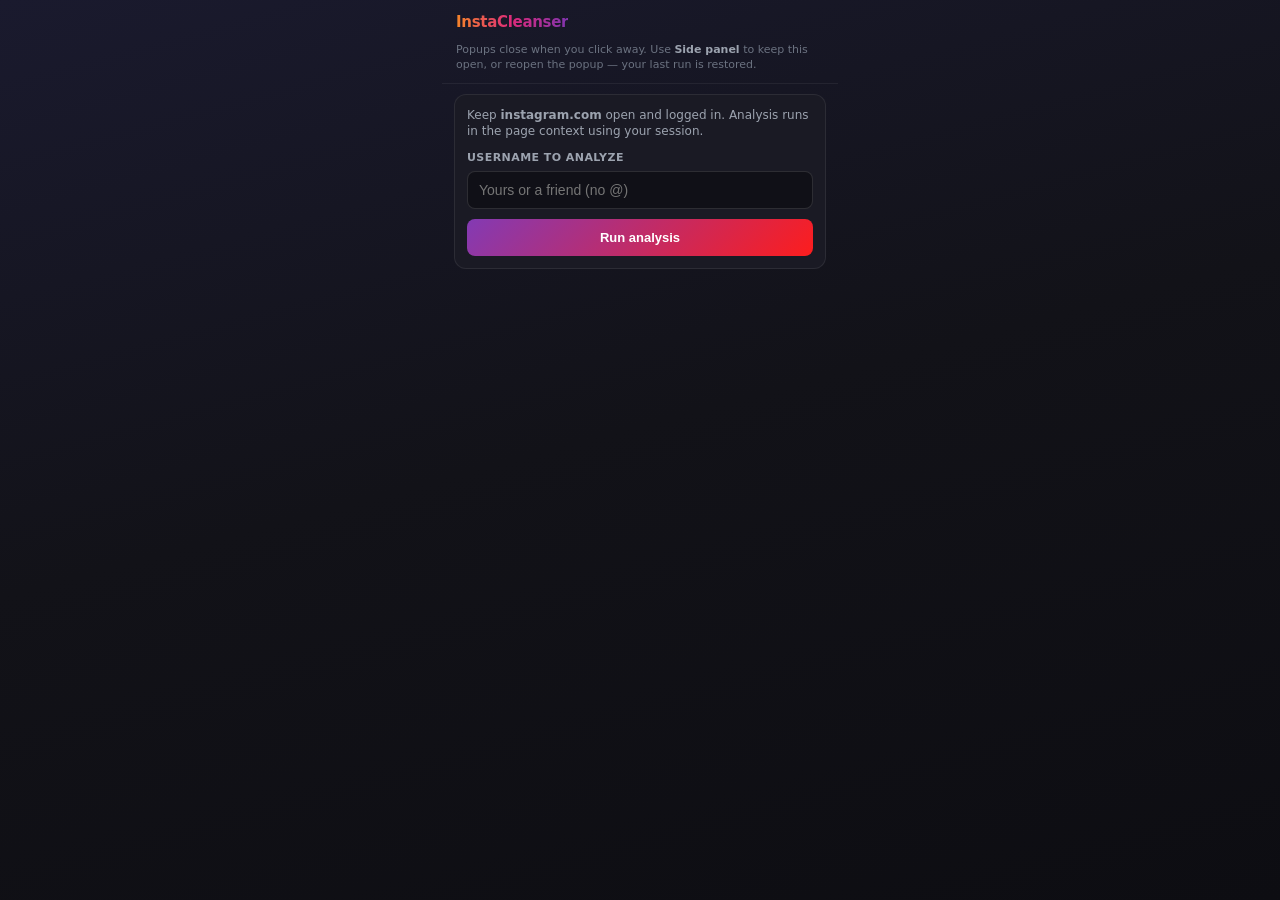
==== popup.html @ a026ee84 "Massive migration to web extension" ====
<!DOCTYPE html>
<html lang="en">
<head>
  <meta charset="UTF-8" />
  <title>InstaCleanser</title>
  <link rel="stylesheet" href="popup.css" />
</head>
<body>
  <header class="brand">
    <div class="brand-row">
      <span class="brand-mark">InstaCleanser</span>
      <button type="button" id="open-side-panel" class="btn-link" title="Stays open while you switch tabs">
        Side panel
      </button>
    </div>
    <p class="brand-hint">Popups close when you click away. Use <strong>Side panel</strong> to keep this open, or reopen the popup — your last run is restored.</p>
  </header>

  <section id="setup" class="card">
    <p class="hint">
      Keep <strong>instagram.com</strong> open and logged in. Analysis runs in the page context using your session.
    </p>
    <label for="user">Username to analyze</label>
    <input id="user" type="text" placeholder="Yours or a friend (no @)" autocomplete="username" spellcheck="false" />
    <button id="run" type="button" class="btn-primary">Run analysis</button>
    <p id="run-status" class="run-status" role="status" aria-live="polite" hidden></p>
  </section>

  <section id="error-panel" class="card card-error hidden" aria-live="polite">
    <h2 class="panel-title">Something went wrong</h2>
    <pre id="error-text" class="mono"></pre>
  </section>

  <section id="results" class="hidden" aria-live="polite">
    <div class="tabs" role="tablist" aria-label="Results">
      <button type="button" class="tab active" role="tab" aria-selected="true" data-tab="followers" id="tab-followers">
        Followers
        <span class="tab-count" id="count-tab-followers">0</span>
      </button>
      <button type="button" class="tab" role="tab" aria-selected="false" data-tab="following" id="tab-following">
        Following
        <span class="tab-count" id="count-tab-following">0</span>
      </button>
      <button type="button" class="tab" role="tab" aria-selected="false" data-tab="nonfb" id="tab-nonfb">
        No follow-back
        <span class="tab-count tab-count-warn" id="count-tab-nonfb">0</span>
      </button>
    </div>

    <div class="tab-panels card card-flush">
      <div class="tab-panel active" role="tabpanel" id="panel-followers" aria-labelledby="tab-followers">
        <div class="stat-block">
          <span class="stat-label">Followers</span>
          <span class="stat-value" id="stat-followers">0</span>
        </div>
        <details class="list-disclosure">
          <summary>View all accounts <span class="chevron" aria-hidden="true"></span></summary>
          <div class="list-scroll">
            <ul id="list-followers" class="account-list"></ul>
          </div>
        </details>
      </div>

      <div class="tab-panel" role="tabpanel" id="panel-following" aria-labelledby="tab-following" hidden>
        <div class="stat-block">
          <span class="stat-label">Following</span>
          <span class="stat-value" id="stat-following">0</span>
        </div>
        <details class="list-disclosure">
          <summary>View all accounts <span class="chevron" aria-hidden="true"></span></summary>
          <div class="list-scroll">
            <ul id="list-following" class="account-list"></ul>
          </div>
        </details>
      </div>

      <div class="tab-panel" role="tabpanel" id="panel-nonfb" aria-labelledby="tab-nonfb" hidden>
        <p id="foreign-profile-note" class="alert-banner hidden">
          Viewing someone else’s profile — lists are theirs. Unfollow is hidden so you don’t change <em>your</em> following by mistake.
        </p>
        <div class="stat-block">
          <span class="stat-label" id="nonfb-stat-label">Accounts they follow · don’t follow them back</span>
          <span class="stat-value stat-value-warn" id="stat-nonfb">0</span>
        </div>
        <p class="nonfb-actions" id="nonfb-actions-wrap">
          <button type="button" id="unfollow-all" class="btn-danger-outline">Unfollow all</button>
        </p>
        <details class="list-disclosure" open>
          <summary>All accounts <span class="chevron" aria-hidden="true"></span></summary>
          <div class="list-scroll list-scroll-tall">
            <ul id="list-nonfb" class="account-list account-list-actions"></ul>
          </div>
        </details>
      </div>
    </div>

    <p id="status" class="status-bar" role="status" aria-live="polite"></p>

    <footer class="meta-footer card card-meta">
      <h3 class="meta-title">Session / run details</h3>
      <dl class="meta-grid" id="meta-details"></dl>
    </footer>
  </section>

  <script src="popup.js"></script>
</body>
</html>
---- popup.css ----
* {
  box-sizing: border-box;
}

/* Toolbar popups size from a fixed body width; flex/100% width breaks that. */
html {
  min-height: 100%;
  background: linear-gradient(165deg, #1a1a2e 0%, #121218 48%, #0d0d12 100%);
}

body {
  width: 400px;
  max-width: 100%;
  margin: 0 auto;
  padding: 0 0 12px;
  box-sizing: border-box;
  overflow-x: hidden;
  overflow-y: auto;
  max-height: 640px;
  font: 13px/1.45 system-ui, -apple-system, "Segoe UI", sans-serif;
  color: #f5f5f5;
  background: transparent;
}

/* Side panel viewports are wide: center a column and use more vertical space */
@media (min-width: 500px) {
  body {
    width: 100%;
    max-width: 420px;
    max-height: none;
    min-height: 100vh;
    padding: 0 12px 20px;
  }

  .list-scroll {
    max-height: min(220px, 38vh);
  }

  .list-scroll-tall {
    max-height: min(360px, 52vh);
  }

  #open-side-panel {
    display: none;
  }
}

.brand {
  padding: 12px 14px 10px;
  border-bottom: 1px solid rgba(255, 255, 255, 0.06);
}

.brand-row {
  display: flex;
  align-items: center;
  justify-content: space-between;
  gap: 10px;
}

.brand-hint {
  margin: 8px 0 0;
  font-size: 11px;
  line-height: 1.4;
  color: #6b7280;
}

.brand-hint strong {
  color: #9ca3af;
  font-weight: 600;
}

.btn-link {
  flex-shrink: 0;
  padding: 5px 10px;
  border: 1px solid rgba(129, 52, 175, 0.45);
  border-radius: 8px;
  background: rgba(129, 52, 175, 0.15);
  color: #d8b4fe;
  font-size: 11px;
  font-weight: 600;
  cursor: pointer;
}

.btn-link:hover {
  background: rgba(129, 52, 175, 0.28);
}

.brand-mark {
  font-size: 15px;
  font-weight: 700;
  letter-spacing: -0.02em;
  background: linear-gradient(90deg, #f58529, #dd2a7b, #8134af);
  -webkit-background-clip: text;
  background-clip: text;
  color: transparent;
}

/* Opaque surfaces — transparent cards let the html gradient bleed through (looks like a purple band). */
.card {
  margin: 10px 12px 0;
  padding: 12px;
  background: #1a1a24;
  border: 1px solid rgba(255, 255, 255, 0.08);
  border-radius: 12px;
  position: relative;
  isolation: isolate;
}

.card-flush {
  margin-top: 0;
  border-top-left-radius: 0;
  border-top-right-radius: 0;
  border-top: none;
}

.card-meta {
  margin-top: 8px;
  padding: 10px 12px;
}

.card-error {
  border-color: rgba(239, 68, 68, 0.35);
  background: rgba(239, 68, 68, 0.08);
}

.hidden {
  display: none !important;
}

.hint {
  font-size: 12px;
  color: #9ca3af;
  margin: 0 0 10px;
  line-height: 1.4;
}

label {
  display: block;
  margin-bottom: 5px;
  font-size: 11px;
  font-weight: 600;
  text-transform: uppercase;
  letter-spacing: 0.04em;
  color: #9ca3af;
}

input[type="text"] {
  width: 100%;
  padding: 10px 11px;
  border: 1px solid rgba(255, 255, 255, 0.12);
  border-radius: 8px;
  background: rgba(0, 0, 0, 0.35);
  color: #fff;
  font-size: 14px;
  margin-bottom: 10px;
}

input[type="text"]:focus {
  outline: none;
  border-color: #8134af;
  box-shadow: 0 0 0 2px rgba(129, 52, 175, 0.25);
}

.btn-primary {
  width: 100%;
  padding: 11px;
  border: none;
  border-radius: 8px;
  background: linear-gradient(135deg, #833ab4, #fd1d1d, #fcb045);
  background-size: 200% 200%;
  color: #fff;
  font-weight: 700;
  font-size: 13px;
  cursor: pointer;
  transition: filter 0.15s ease, transform 0.1s ease;
}

.btn-primary:hover:not(:disabled) {
  filter: brightness(1.08);
}

.btn-primary:active:not(:disabled) {
  transform: scale(0.99);
}

.btn-primary:disabled {
  opacity: 0.45;
  cursor: not-allowed;
}

.btn-danger-outline {
  padding: 8px 14px;
  border-radius: 8px;
  border: 1px solid rgba(248, 113, 113, 0.5);
  background: rgba(248, 113, 113, 0.08);
  color: #fca5a5;
  font-weight: 600;
  font-size: 12px;
  cursor: pointer;
}

.btn-danger-outline:hover:not(:disabled) {
  background: rgba(248, 113, 113, 0.15);
}

.btn-danger-outline:disabled {
  opacity: 0.4;
  cursor: not-allowed;
}

.btn-unfollow {
  flex-shrink: 0;
  padding: 5px 10px;
  font-size: 11px;
  font-weight: 600;
  border-radius: 6px;
  border: 1px solid rgba(248, 113, 113, 0.45);
  background: transparent;
  color: #f87171;
  cursor: pointer;
}

.btn-unfollow:hover:not(:disabled) {
  background: rgba(248, 113, 113, 0.12);
}

.btn-unfollow:disabled {
  opacity: 0.4;
  cursor: default;
}

.btn-unfollow.done {
  border-color: rgba(74, 222, 128, 0.4);
  color: #86efac;
}

.tabs {
  display: flex;
  margin: 10px 12px 0;
  gap: 4px;
  padding: 4px;
  background: #14141c;
  border: 1px solid rgba(255, 255, 255, 0.08);
  border-radius: 12px 12px 0 0;
  border-bottom: none;
}

.tab {
  flex: 1;
  min-width: 0;
  display: flex;
  flex-direction: column;
  align-items: center;
  gap: 2px;
  padding: 8px 4px;
  border: none;
  border-radius: 8px;
  background: transparent;
  color: #9ca3af;
  font-size: 11px;
  font-weight: 600;
  cursor: pointer;
  line-height: 1.2;
  transition: background 0.15s, color 0.15s;
}

.tab:hover {
  color: #e5e7eb;
  background: rgba(255, 255, 255, 0.05);
}

.tab.active {
  color: #fff;
  background: #2d2640;
  box-shadow: 0 1px 0 rgba(255, 255, 255, 0.06) inset;
}

.tab-count {
  font-size: 13px;
  font-weight: 800;
  color: #e5e7eb;
}

.tab-count-warn {
  color: #fdba74;
}

.tab-panel {
  padding: 12px;
  min-height: 120px;
}

.stat-block {
  display: flex;
  flex-direction: column;
  gap: 2px;
  margin-bottom: 12px;
  padding-bottom: 12px;
  border-bottom: 1px solid rgba(255, 255, 255, 0.06);
}

.stat-label {
  font-size: 11px;
  font-weight: 600;
  text-transform: uppercase;
  letter-spacing: 0.05em;
  color: #9ca3af;
}

.stat-value {
  font-size: 28px;
  font-weight: 800;
  letter-spacing: -0.03em;
  color: #fff;
}

.stat-value-warn {
  color: #fdba74;
}

.nonfb-actions {
  margin: 0 0 10px;
}

.list-disclosure {
  margin: 0;
}

.list-disclosure summary {
  cursor: pointer;
  font-size: 12px;
  font-weight: 600;
  color: #c4b5fd;
  list-style: none;
  display: flex;
  align-items: center;
  justify-content: space-between;
  padding: 6px 0;
  user-select: none;
}

.list-disclosure summary::-webkit-details-marker {
  display: none;
}

.chevron::after {
  content: "▾";
  margin-left: 6px;
  opacity: 0.7;
}

.list-disclosure[open] .chevron::after {
  content: "▴";
}

.list-scroll {
  max-height: 160px;
  overflow-y: auto;
  margin-top: 6px;
  padding: 4px 2px 4px 0;
  border-radius: 8px;
  background: rgba(0, 0, 0, 0.2);
  scrollbar-width: thin;
  scrollbar-color: rgba(129, 52, 175, 0.5) transparent;
}

.account-list li.muted {
  opacity: 0.45;
}

.list-scroll-tall {
  max-height: 220px;
}

.account-list {
  list-style: none;
  margin: 0;
  padding: 0;
}

.account-list li {
  display: flex;
  align-items: center;
  justify-content: space-between;
  gap: 8px;
  padding: 6px 8px;
  border-radius: 6px;
  font-size: 12px;
}

.account-list li:nth-child(even) {
  background: rgba(255, 255, 255, 0.03);
}

.account-list .handle {
  color: #e5e7eb;
  overflow: hidden;
  text-overflow: ellipsis;
  white-space: nowrap;
}

.account-list .handle a {
  color: inherit;
  text-decoration: none;
}

.account-list .handle a:hover {
  text-decoration: underline;
  color: #c4b5fd;
}

.meta-footer {
  margin-bottom: 0;
}

.meta-title {
  margin: 0 0 8px;
  font-size: 11px;
  font-weight: 700;
  text-transform: uppercase;
  letter-spacing: 0.06em;
  color: #6b7280;
}

.meta-grid {
  display: grid;
  grid-template-columns: minmax(0, 38%) 1fr;
  gap: 6px 10px;
  margin: 0;
  font-size: 11px;
}

.meta-grid dt {
  margin: 0;
  color: #6b7280;
  font-weight: 500;
}

.meta-grid dd {
  margin: 0;
  color: #d1d5db;
  word-break: break-all;
}

.panel-title {
  margin: 0 0 8px;
  font-size: 14px;
}

.mono {
  margin: 0;
  font-size: 11px;
  white-space: pre-wrap;
  word-break: break-word;
  color: #fecaca;
}

.run-status {
  margin: 10px 0 0;
  padding: 8px 10px;
  font-size: 11px;
  line-height: 1.35;
  color: #9ca3af;
  background: rgba(0, 0, 0, 0.28);
  border: 1px solid rgba(255, 255, 255, 0.08);
  border-radius: 8px;
}

.run-status.error {
  color: #fecaca;
  border-color: rgba(248, 113, 113, 0.35);
  background: rgba(248, 113, 113, 0.08);
}

.status-bar {
  margin: 10px 12px 0;
  padding: 8px 10px;
  font-size: 11px;
  line-height: 1.35;
  color: #9ca3af;
  background: #16161f;
  border: 1px solid rgba(255, 255, 255, 0.1);
  border-radius: 8px;
  clear: both;
  position: relative;
  isolation: isolate;
}

.status-bar.error {
  color: #fecaca;
  border-color: rgba(248, 113, 113, 0.35);
}

.alert-banner {
  margin: 0 0 12px;
  padding: 10px 11px;
  font-size: 11px;
  line-height: 1.45;
  color: #fde68a;
  background: rgba(245, 158, 11, 0.12);
  border: 1px solid rgba(245, 158, 11, 0.28);
  border-radius: 8px;
}

.alert-banner em {
  font-style: normal;
  font-weight: 600;
  color: #fcd34d;
}
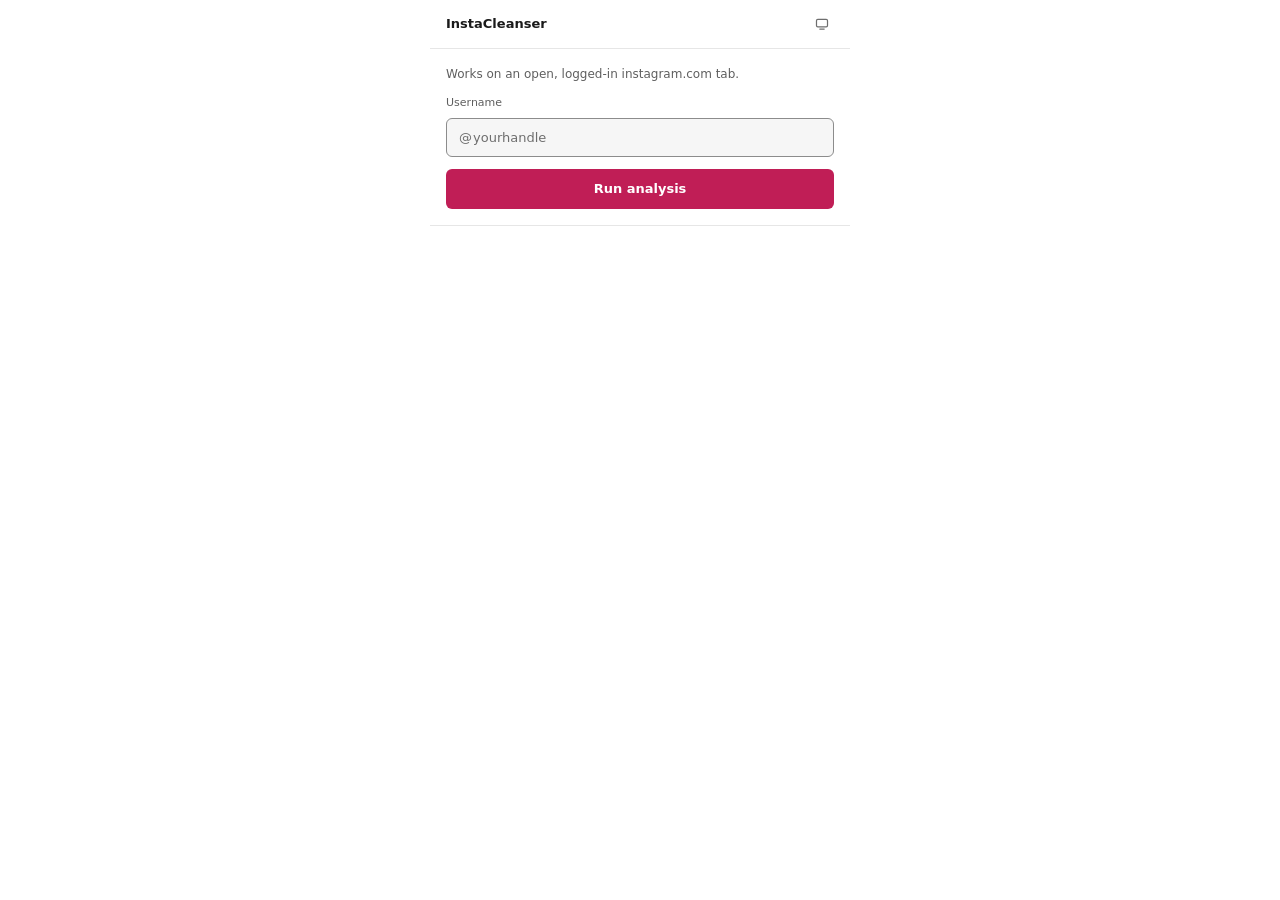
==== commit d8b3e59a: "design(popup): neutral light/dark tokens, restyle and restructure Replaces the purple-tinted gradien" ====
--- a/popup.html
+++ b/popup.html
@@ -3,30 +3,44 @@
 <head>
   <meta charset="UTF-8" />
   <title>InstaCleanser</title>
+  <script>
+    // Applied before first paint so the popup never opens in the wrong theme.
+    try {
+      var t = localStorage.getItem("instacleanser_theme");
+      if (t === "light" || t === "dark") document.documentElement.dataset.theme = t;
+    } catch (e) {}
+  </script>
   <link rel="stylesheet" href="popup.css" />
 </head>
 <body>
   <header class="brand">
-    <div class="brand-row">
-      <span class="brand-mark">InstaCleanser</span>
-      <button type="button" id="open-side-panel" class="btn-link" title="Stays open while you switch tabs">
+    <span class="brand-mark">InstaCleanser</span>
+    <div class="brand-actions">
+      <button type="button" id="theme-toggle" class="btn-icon" data-choice="system" title="Theme: system" aria-label="Theme: system">
+        <svg class="i-system" viewBox="0 0 16 16" fill="none" stroke="currentColor" stroke-width="1.4" stroke-linecap="round" aria-hidden="true"><rect x="1.7" y="2.7" width="12.6" height="8.6" rx="1.5"/><path d="M5.5 13.8h5"/></svg>
+        <svg class="i-light" viewBox="0 0 16 16" fill="none" stroke="currentColor" stroke-width="1.4" stroke-linecap="round" aria-hidden="true"><circle cx="8" cy="8" r="3.1"/><path d="M8 1.2v1.5M8 13.3v1.5M14.8 8h-1.5M2.7 8H1.2M12.8 3.2l-1.1 1.1M4.3 11.7l-1.1 1.1M12.8 12.8l-1.1-1.1M4.3 4.3L3.2 3.2"/></svg>
+        <svg class="i-dark" viewBox="0 0 16 16" fill="none" stroke="currentColor" stroke-width="1.4" stroke-linejoin="round" aria-hidden="true"><path d="M13.2 9.6A5.7 5.7 0 0 1 6.4 2.8a5.7 5.7 0 1 0 6.8 6.8z"/></svg>
+      </button>
+      <button type="button" id="open-side-panel" class="btn-ghost" title="Keeps this open while you switch tabs">
         Side panel
       </button>
     </div>
-    <p class="brand-hint">Popups close when you click away. Use <strong>Side panel</strong> to keep this open, or reopen the popup — your last run is restored.</p>
   </header>
 
-  <section id="setup" class="card">
-    <p class="hint">
-      Keep <strong>instagram.com</strong> open and logged in. Analysis runs in the page context using your session.
-    </p>
-    <label for="user">Username to analyze</label>
-    <input id="user" type="text" placeholder="Yours or a friend (no @)" autocomplete="username" spellcheck="false" />
+  <section id="setup" class="setup">
+    <p class="note">Works on an open, logged-in instagram.com tab.</p>
+    <div class="field-group">
+      <label for="user">Username</label>
+      <div class="field">
+        <span class="at" aria-hidden="true">@</span>
+        <input id="user" type="text" placeholder="yourhandle" autocomplete="username" spellcheck="false" />
+      </div>
+    </div>
     <button id="run" type="button" class="btn-primary">Run analysis</button>
-    <p id="run-status" class="run-status" role="status" aria-live="polite" hidden></p>
+    <p id="run-status" class="status-bar status-inline" role="status" aria-live="polite" hidden></p>
   </section>
 
-  <section id="error-panel" class="card card-error hidden" aria-live="polite">
+  <section id="error-panel" class="error-panel hidden" aria-live="polite">
     <h2 class="panel-title">Something went wrong</h2>
     <pre id="error-text" class="mono"></pre>
   </section>
@@ -34,72 +48,49 @@
   <section id="results" class="hidden" aria-live="polite">
     <div class="tabs" role="tablist" aria-label="Results">
       <button type="button" class="tab active" role="tab" aria-selected="true" data-tab="followers" id="tab-followers">
-        Followers
+        <span class="tab-label">Followers</span>
         <span class="tab-count" id="count-tab-followers">0</span>
       </button>
       <button type="button" class="tab" role="tab" aria-selected="false" data-tab="following" id="tab-following">
-        Following
+        <span class="tab-label">Following</span>
         <span class="tab-count" id="count-tab-following">0</span>
       </button>
       <button type="button" class="tab" role="tab" aria-selected="false" data-tab="nonfb" id="tab-nonfb">
-        No follow-back
-        <span class="tab-count tab-count-warn" id="count-tab-nonfb">0</span>
+        <span class="tab-label">No follow-back</span>
+        <span class="tab-count" id="count-tab-nonfb">0</span>
       </button>
     </div>
 
-    <div class="tab-panels card card-flush">
+    <div class="tab-panels">
       <div class="tab-panel active" role="tabpanel" id="panel-followers" aria-labelledby="tab-followers">
-        <div class="stat-block">
-          <span class="stat-label">Followers</span>
-          <span class="stat-value" id="stat-followers">0</span>
+        <div class="list-scroll">
+          <ul id="list-followers" class="account-list"></ul>
         </div>
-        <details class="list-disclosure">
-          <summary>View all accounts <span class="chevron" aria-hidden="true"></span></summary>
-          <div class="list-scroll">
-            <ul id="list-followers" class="account-list"></ul>
-          </div>
-        </details>
       </div>
 
       <div class="tab-panel" role="tabpanel" id="panel-following" aria-labelledby="tab-following" hidden>
-        <div class="stat-block">
-          <span class="stat-label">Following</span>
-          <span class="stat-value" id="stat-following">0</span>
+        <div class="list-scroll">
+          <ul id="list-following" class="account-list"></ul>
         </div>
-        <details class="list-disclosure">
-          <summary>View all accounts <span class="chevron" aria-hidden="true"></span></summary>
-          <div class="list-scroll">
-            <ul id="list-following" class="account-list"></ul>
-          </div>
-        </details>
       </div>
 
       <div class="tab-panel" role="tabpanel" id="panel-nonfb" aria-labelledby="tab-nonfb" hidden>
-        <p id="foreign-profile-note" class="alert-banner hidden">
-          Viewing someone else’s profile — lists are theirs. Unfollow is hidden so you don’t change <em>your</em> following by mistake.
+        <p id="foreign-profile-note" class="readonly-note hidden">
+          This is someone else's profile, so the lists are theirs and unfollow is off.
         </p>
-        <div class="stat-block">
-          <span class="stat-label" id="nonfb-stat-label">Accounts they follow · don’t follow them back</span>
-          <span class="stat-value stat-value-warn" id="stat-nonfb">0</span>
+        <div class="panel-head">
+          <p class="panel-caption" id="nonfb-stat-label">You follow them, they don't follow you back</p>
+          <p class="nonfb-actions" id="nonfb-actions-wrap">
+            <button type="button" id="unfollow-all" class="btn-danger">Unfollow all</button>
+          </p>
         </div>
-        <p class="nonfb-actions" id="nonfb-actions-wrap">
-          <button type="button" id="unfollow-all" class="btn-danger-outline">Unfollow all</button>
-        </p>
-        <details class="list-disclosure" open>
-          <summary>All accounts <span class="chevron" aria-hidden="true"></span></summary>
-          <div class="list-scroll list-scroll-tall">
-            <ul id="list-nonfb" class="account-list account-list-actions"></ul>
-          </div>
-        </details>
+        <div class="list-scroll list-scroll-tall">
+          <ul id="list-nonfb" class="account-list account-list-actions"></ul>
+        </div>
       </div>
     </div>
 
     <p id="status" class="status-bar" role="status" aria-live="polite"></p>
-
-    <footer class="meta-footer card card-meta">
-      <h3 class="meta-title">Session / run details</h3>
-      <dl class="meta-grid" id="meta-details"></dl>
-    </footer>
   </section>
 
   <script src="popup.js"></script>
--- a/popup.css
+++ b/popup.css
@@ -1,3 +1,94 @@
+/* InstaCleanser popup.
+   Token names here are mirrored in site/styles.css — keep the two in sync.
+   Themes are defined at token level only: no component rule belongs inside a
+   media query or a [data-theme] block. */
+
+/* 1. Bare :root is the complete LIGHT palette. */
+:root {
+  color-scheme: light;
+
+  --bg: #ffffff;
+  --bg-sunken: #f6f6f6;
+  --surface: #fafafa;
+  --surface-2: #f2f2f2;
+
+  --line: #e6e6e6;
+  --line-strong: #d6d6d6;
+  --line-control: #8c8c8c;
+
+  --text: #1a1a1a;
+  --text-muted: #5f5f5f;
+  --text-faint: #6e6e6e;
+
+  --accent: #c01e56;
+  --accent-hover: #a91a4c;
+  --accent-text: #b81f56;
+
+  --danger: #b3403a;
+  --danger-weak: rgba(179, 64, 58, 0.08);
+
+  /* Theme-independent */
+  --r-control: 6px;
+  --r-surface: 10px;
+  --s-1: 4px;
+  --s-2: 8px;
+  --s-3: 12px;
+  --s-4: 16px;
+  --s-5: 24px;
+}
+
+/* 2. System dark, unless the user explicitly chose light. */
+@media (prefers-color-scheme: dark) {
+  :root:not([data-theme="light"]) {
+    color-scheme: dark;
+
+    --bg: #0e0e0e;
+    --bg-sunken: #090909;
+    --surface: #161616;
+    --surface-2: #1e1e1e;
+
+    --line: #262626;
+    --line-strong: #333333;
+    --line-control: #626262;
+
+    --text: #ededed;
+    --text-muted: #a0a0a0;
+    --text-faint: #8a8a8a;
+
+    --accent: #d81b60;
+    --accent-hover: #e83a76;
+    --accent-text: #ff5c8d;
+
+    --danger: #d4574e;
+    --danger-weak: rgba(212, 87, 78, 0.12);
+  }
+}
+
+/* 3. An explicit dark choice beats a light OS. */
+:root[data-theme="dark"] {
+  color-scheme: dark;
+
+  --bg: #0e0e0e;
+  --bg-sunken: #090909;
+  --surface: #161616;
+  --surface-2: #1e1e1e;
+
+  --line: #262626;
+  --line-strong: #333333;
+  --line-control: #626262;
+
+  --text: #ededed;
+  --text-muted: #a0a0a0;
+  --text-faint: #8a8a8a;
+
+  --accent: #d81b60;
+  --accent-hover: #e83a76;
+  --accent-text: #ff5c8d;
+
+  --danger: #d4574e;
+  --danger-weak: rgba(212, 87, 78, 0.12);
+}
+
 * {
   box-sizing: border-box;
 }
@@ -5,21 +96,20 @@
 /* Toolbar popups size from a fixed body width; flex/100% width breaks that. */
 html {
   min-height: 100%;
-  background: linear-gradient(165deg, #1a1a2e 0%, #121218 48%, #0d0d12 100%);
+  background: var(--bg);
 }
 
 body {
   width: 400px;
   max-width: 100%;
   margin: 0 auto;
-  padding: 0 0 12px;
-  box-sizing: border-box;
+  padding: 0;
   overflow-x: hidden;
   overflow-y: auto;
   max-height: 640px;
-  font: 13px/1.45 system-ui, -apple-system, "Segoe UI", sans-serif;
-  color: #f5f5f5;
-  background: transparent;
+  font: 13px/1.5 system-ui, -apple-system, "Segoe UI", sans-serif;
+  color: var(--text);
+  background: var(--bg);
 }
 
 /* Side panel viewports are wide: center a column and use more vertical space */
@@ -29,15 +119,14 @@
     max-width: 420px;
     max-height: none;
     min-height: 100vh;
-    padding: 0 12px 20px;
   }
 
   .list-scroll {
-    max-height: min(220px, 38vh);
+    max-height: min(340px, 46vh);
   }
 
   .list-scroll-tall {
-    max-height: min(360px, 52vh);
+    max-height: min(440px, 58vh);
   }
 
   #open-side-panel {
@@ -45,331 +134,321 @@
   }
 }
 
+.hidden {
+  display: none !important;
+}
+
+:focus-visible {
+  outline: 2px solid var(--accent-text);
+  outline-offset: 2px;
+}
+
+/* ---------- header ---------- */
+
 .brand {
-  padding: 12px 14px 10px;
-  border-bottom: 1px solid rgba(255, 255, 255, 0.06);
-}
-
-.brand-row {
   display: flex;
   align-items: center;
   justify-content: space-between;
-  gap: 10px;
-}
-
-.brand-hint {
-  margin: 8px 0 0;
-  font-size: 11px;
-  line-height: 1.4;
-  color: #6b7280;
-}
-
-.brand-hint strong {
-  color: #9ca3af;
+  gap: var(--s-2);
+  padding: var(--s-3) var(--s-4);
+  border-bottom: 1px solid var(--line);
+}
+
+.brand-mark {
+  font-size: 13px;
   font-weight: 600;
-}
-
-.btn-link {
+  color: var(--text);
+}
+
+.brand-actions {
+  display: flex;
+  align-items: center;
+  gap: var(--s-2);
+}
+
+.btn-icon {
+  display: flex;
+  align-items: center;
+  justify-content: center;
+  width: 24px;
+  height: 24px;
+  padding: 0;
+  border: 1px solid transparent;
+  border-radius: var(--r-control);
+  background: transparent;
+  color: var(--text-faint);
+  cursor: pointer;
+}
+
+.btn-icon:hover {
+  color: var(--text-muted);
+  border-color: var(--line-control);
+}
+
+.btn-icon svg {
+  display: none;
+  width: 14px;
+  height: 14px;
+}
+
+.btn-icon[data-choice="system"] .i-system,
+.btn-icon[data-choice="light"] .i-light,
+.btn-icon[data-choice="dark"] .i-dark {
+  display: block;
+}
+
+.btn-ghost {
   flex-shrink: 0;
-  padding: 5px 10px;
-  border: 1px solid rgba(129, 52, 175, 0.45);
-  border-radius: 8px;
-  background: rgba(129, 52, 175, 0.15);
-  color: #d8b4fe;
-  font-size: 11px;
+  padding: var(--s-1) 10px;
+  border: 1px solid var(--line-control);
+  border-radius: var(--r-control);
+  background: transparent;
+  color: var(--text-muted);
+  font: inherit;
+  font-size: 11px;
+  font-weight: 500;
+  cursor: pointer;
+}
+
+.btn-ghost:hover {
+  color: var(--text);
+  background: var(--surface-2);
+}
+
+/* ---------- setup ---------- */
+
+.setup {
+  display: flex;
+  flex-direction: column;
+  gap: var(--s-3);
+  padding: var(--s-4);
+  border-bottom: 1px solid var(--line);
+}
+
+.note {
+  margin: 0;
+  font-size: 12px;
+  color: var(--text-muted);
+}
+
+.field-group {
+  display: flex;
+  flex-direction: column;
+  gap: 6px;
+}
+
+label {
+  font-size: 11px;
+  font-weight: 500;
+  color: var(--text-muted);
+}
+
+.field {
+  display: flex;
+  align-items: center;
+  padding: 0 var(--s-3);
+  border: 1px solid var(--line-control);
+  border-radius: var(--r-control);
+  background: var(--bg-sunken);
+}
+
+.field:focus-within {
+  border-color: var(--accent-text);
+  box-shadow: 0 0 0 2px var(--danger-weak);
+}
+
+.field .at {
+  color: var(--text-faint);
+  font-size: 13px;
+}
+
+.field input {
+  flex: 1;
+  min-width: 0;
+  padding: 9px 0 9px 1px;
+  border: none;
+  background: transparent;
+  color: var(--text);
+  font: inherit;
+}
+
+.field input:focus {
+  outline: none;
+}
+
+.field input::placeholder {
+  color: var(--text-faint);
+}
+
+.btn-primary {
+  padding: 10px;
+  border: none;
+  border-radius: var(--r-control);
+  background: var(--accent);
+  color: #fff;
+  font: inherit;
   font-weight: 600;
   cursor: pointer;
 }
 
-.btn-link:hover {
-  background: rgba(129, 52, 175, 0.28);
-}
-
-.brand-mark {
+.btn-primary:hover:not(:disabled) {
+  background: var(--accent-hover);
+}
+
+.btn-primary:disabled {
+  opacity: 0.5;
+  cursor: not-allowed;
+}
+
+/* ---------- error ---------- */
+
+.error-panel {
+  margin: var(--s-3) var(--s-4);
+  padding: var(--s-3);
+  border: 1px solid var(--danger);
+  border-radius: var(--r-surface);
+  background: var(--danger-weak);
+}
+
+.panel-title {
+  margin: 0 0 6px;
+  font-size: 13px;
+  font-weight: 600;
+  color: var(--text);
+}
+
+.mono {
+  margin: 0;
+  font-family: ui-monospace, "Cascadia Mono", Consolas, monospace;
+  font-size: 11px;
+  line-height: 1.5;
+  white-space: pre-wrap;
+  word-break: break-word;
+  color: var(--danger);
+}
+
+/* ---------- tabs ---------- */
+
+.tabs {
+  display: flex;
+  gap: var(--s-5);
+  padding: 0 var(--s-4);
+  border-bottom: 1px solid var(--line);
+}
+
+.tab {
+  display: flex;
+  flex-direction: column;
+  gap: 3px;
+  padding: 10px 0 9px;
+  margin-bottom: -1px;
+  border: none;
+  border-bottom: 2px solid transparent;
+  background: transparent;
+  color: inherit;
+  font: inherit;
+  text-align: left;
+  cursor: pointer;
+}
+
+.tab-label {
+  font-size: 11px;
+  font-weight: 500;
+  color: var(--text-faint);
+}
+
+.tab-count {
   font-size: 15px;
-  font-weight: 700;
-  letter-spacing: -0.02em;
-  background: linear-gradient(90deg, #f58529, #dd2a7b, #8134af);
-  -webkit-background-clip: text;
-  background-clip: text;
-  color: transparent;
-}
-
-/* Opaque surfaces — transparent cards let the html gradient bleed through (looks like a purple band). */
-.card {
-  margin: 10px 12px 0;
-  padding: 12px;
-  background: #1a1a24;
-  border: 1px solid rgba(255, 255, 255, 0.08);
-  border-radius: 12px;
-  position: relative;
-  isolation: isolate;
-}
-
-.card-flush {
-  margin-top: 0;
-  border-top-left-radius: 0;
-  border-top-right-radius: 0;
-  border-top: none;
-}
-
-.card-meta {
-  margin-top: 8px;
-  padding: 10px 12px;
-}
-
-.card-error {
-  border-color: rgba(239, 68, 68, 0.35);
-  background: rgba(239, 68, 68, 0.08);
-}
-
-.hidden {
-  display: none !important;
-}
-
-.hint {
+  font-weight: 600;
+  color: var(--text-muted);
+  font-variant-numeric: tabular-nums;
+  letter-spacing: -0.01em;
+}
+
+.tab:hover .tab-label,
+.tab:hover .tab-count {
+  color: var(--text);
+}
+
+.tab.active {
+  border-bottom-color: var(--accent-text);
+}
+
+.tab.active .tab-label {
+  color: var(--text-muted);
+}
+
+.tab.active .tab-count {
+  color: var(--text);
+}
+
+/* ---------- panels ---------- */
+
+.panel-caption {
+  margin: 0;
+  padding: var(--s-3) var(--s-4) var(--s-2);
+  font-size: 11px;
+  color: var(--text-faint);
+}
+
+.readonly-note {
+  margin: var(--s-3) var(--s-4) var(--s-1);
+  padding: 2px 0 2px var(--s-3);
+  border-left: 2px solid var(--line-strong);
+  font-size: 11px;
+  line-height: 1.5;
+  color: var(--text-muted);
+}
+
+.panel-head {
+  display: flex;
+  align-items: center;
+  justify-content: space-between;
+  gap: var(--s-3);
+  padding: var(--s-3) var(--s-4);
+}
+
+.panel-head .panel-caption {
+  padding: 0;
+}
+
+.nonfb-actions {
+  margin: 0;
+}
+
+.btn-danger {
+  padding: 6px var(--s-3);
+  border: 1px solid var(--danger);
+  border-radius: var(--r-control);
+  background: transparent;
+  color: var(--danger);
+  font: inherit;
   font-size: 12px;
-  color: #9ca3af;
-  margin: 0 0 10px;
-  line-height: 1.4;
-}
-
-label {
-  display: block;
-  margin-bottom: 5px;
-  font-size: 11px;
-  font-weight: 600;
-  text-transform: uppercase;
-  letter-spacing: 0.04em;
-  color: #9ca3af;
-}
-
-input[type="text"] {
-  width: 100%;
-  padding: 10px 11px;
-  border: 1px solid rgba(255, 255, 255, 0.12);
-  border-radius: 8px;
-  background: rgba(0, 0, 0, 0.35);
-  color: #fff;
-  font-size: 14px;
-  margin-bottom: 10px;
-}
-
-input[type="text"]:focus {
-  outline: none;
-  border-color: #8134af;
-  box-shadow: 0 0 0 2px rgba(129, 52, 175, 0.25);
-}
-
-.btn-primary {
-  width: 100%;
-  padding: 11px;
-  border: none;
-  border-radius: 8px;
-  background: linear-gradient(135deg, #833ab4, #fd1d1d, #fcb045);
-  background-size: 200% 200%;
-  color: #fff;
-  font-weight: 700;
-  font-size: 13px;
+  font-weight: 500;
   cursor: pointer;
-  transition: filter 0.15s ease, transform 0.1s ease;
-}
-
-.btn-primary:hover:not(:disabled) {
-  filter: brightness(1.08);
-}
-
-.btn-primary:active:not(:disabled) {
-  transform: scale(0.99);
-}
-
-.btn-primary:disabled {
-  opacity: 0.45;
-  cursor: not-allowed;
-}
-
-.btn-danger-outline {
-  padding: 8px 14px;
-  border-radius: 8px;
-  border: 1px solid rgba(248, 113, 113, 0.5);
-  background: rgba(248, 113, 113, 0.08);
-  color: #fca5a5;
-  font-weight: 600;
-  font-size: 12px;
-  cursor: pointer;
-}
-
-.btn-danger-outline:hover:not(:disabled) {
-  background: rgba(248, 113, 113, 0.15);
-}
-
-.btn-danger-outline:disabled {
+}
+
+.btn-danger:hover:not(:disabled) {
+  background: var(--danger-weak);
+}
+
+.btn-danger:disabled {
   opacity: 0.4;
   cursor: not-allowed;
 }
 
-.btn-unfollow {
-  flex-shrink: 0;
-  padding: 5px 10px;
-  font-size: 11px;
-  font-weight: 600;
-  border-radius: 6px;
-  border: 1px solid rgba(248, 113, 113, 0.45);
-  background: transparent;
-  color: #f87171;
-  cursor: pointer;
-}
-
-.btn-unfollow:hover:not(:disabled) {
-  background: rgba(248, 113, 113, 0.12);
-}
-
-.btn-unfollow:disabled {
-  opacity: 0.4;
-  cursor: default;
-}
-
-.btn-unfollow.done {
-  border-color: rgba(74, 222, 128, 0.4);
-  color: #86efac;
-}
-
-.tabs {
-  display: flex;
-  margin: 10px 12px 0;
-  gap: 4px;
-  padding: 4px;
-  background: #14141c;
-  border: 1px solid rgba(255, 255, 255, 0.08);
-  border-radius: 12px 12px 0 0;
-  border-bottom: none;
-}
-
-.tab {
-  flex: 1;
-  min-width: 0;
-  display: flex;
-  flex-direction: column;
-  align-items: center;
-  gap: 2px;
-  padding: 8px 4px;
-  border: none;
-  border-radius: 8px;
-  background: transparent;
-  color: #9ca3af;
-  font-size: 11px;
-  font-weight: 600;
-  cursor: pointer;
-  line-height: 1.2;
-  transition: background 0.15s, color 0.15s;
-}
-
-.tab:hover {
-  color: #e5e7eb;
-  background: rgba(255, 255, 255, 0.05);
-}
-
-.tab.active {
-  color: #fff;
-  background: #2d2640;
-  box-shadow: 0 1px 0 rgba(255, 255, 255, 0.06) inset;
-}
-
-.tab-count {
-  font-size: 13px;
-  font-weight: 800;
-  color: #e5e7eb;
-}
-
-.tab-count-warn {
-  color: #fdba74;
-}
-
-.tab-panel {
-  padding: 12px;
-  min-height: 120px;
-}
-
-.stat-block {
-  display: flex;
-  flex-direction: column;
-  gap: 2px;
-  margin-bottom: 12px;
-  padding-bottom: 12px;
-  border-bottom: 1px solid rgba(255, 255, 255, 0.06);
-}
-
-.stat-label {
-  font-size: 11px;
-  font-weight: 600;
-  text-transform: uppercase;
-  letter-spacing: 0.05em;
-  color: #9ca3af;
-}
-
-.stat-value {
-  font-size: 28px;
-  font-weight: 800;
-  letter-spacing: -0.03em;
-  color: #fff;
-}
-
-.stat-value-warn {
-  color: #fdba74;
-}
-
-.nonfb-actions {
-  margin: 0 0 10px;
-}
-
-.list-disclosure {
-  margin: 0;
-}
-
-.list-disclosure summary {
-  cursor: pointer;
-  font-size: 12px;
-  font-weight: 600;
-  color: #c4b5fd;
-  list-style: none;
-  display: flex;
-  align-items: center;
-  justify-content: space-between;
-  padding: 6px 0;
-  user-select: none;
-}
-
-.list-disclosure summary::-webkit-details-marker {
-  display: none;
-}
-
-.chevron::after {
-  content: "▾";
-  margin-left: 6px;
-  opacity: 0.7;
-}
-
-.list-disclosure[open] .chevron::after {
-  content: "▴";
-}
+/* ---------- lists ---------- */
 
 .list-scroll {
-  max-height: 160px;
+  max-height: 240px;
   overflow-y: auto;
-  margin-top: 6px;
-  padding: 4px 2px 4px 0;
-  border-radius: 8px;
-  background: rgba(0, 0, 0, 0.2);
+  border-top: 1px solid var(--line);
   scrollbar-width: thin;
-  scrollbar-color: rgba(129, 52, 175, 0.5) transparent;
-}
-
-.account-list li.muted {
-  opacity: 0.45;
+  scrollbar-color: var(--line-strong) transparent;
 }
 
 .list-scroll-tall {
-  max-height: 220px;
+  max-height: 260px;
 }
 
 .account-list {
@@ -382,18 +461,20 @@
   display: flex;
   align-items: center;
   justify-content: space-between;
-  gap: 8px;
-  padding: 6px 8px;
-  border-radius: 6px;
-  font-size: 12px;
-}
-
-.account-list li:nth-child(even) {
-  background: rgba(255, 255, 255, 0.03);
+  gap: 10px;
+  padding: 9px var(--s-4);
+  border-bottom: 1px solid var(--line);
+}
+
+.account-list li:hover {
+  background: var(--surface-2);
+}
+
+.account-list li.muted {
+  color: var(--text-faint);
 }
 
 .account-list .handle {
-  color: #e5e7eb;
   overflow: hidden;
   text-overflow: ellipsis;
   white-space: nowrap;
@@ -405,105 +486,61 @@
 }
 
 .account-list .handle a:hover {
+  color: var(--accent-text);
   text-decoration: underline;
-  color: #c4b5fd;
-}
-
-.meta-footer {
-  margin-bottom: 0;
-}
-
-.meta-title {
-  margin: 0 0 8px;
-  font-size: 11px;
-  font-weight: 700;
-  text-transform: uppercase;
-  letter-spacing: 0.06em;
-  color: #6b7280;
-}
-
-.meta-grid {
-  display: grid;
-  grid-template-columns: minmax(0, 38%) 1fr;
-  gap: 6px 10px;
+}
+
+.btn-unfollow {
+  flex-shrink: 0;
+  padding: var(--s-1) 9px;
+  border: 1px solid var(--line-control);
+  border-radius: var(--r-control);
+  background: transparent;
+  color: var(--text-muted);
+  font: inherit;
+  font-size: 11px;
+  font-weight: 500;
+  cursor: pointer;
+}
+
+.account-list li:hover .btn-unfollow:not(:disabled) {
+  border-color: var(--danger);
+  color: var(--danger);
+}
+
+.btn-unfollow:disabled {
+  opacity: 0.5;
+  cursor: default;
+}
+
+.btn-unfollow.done {
+  border-color: transparent;
+  color: var(--text-faint);
+}
+
+/* ---------- status ---------- */
+
+.status-bar {
   margin: 0;
-  font-size: 11px;
-}
-
-.meta-grid dt {
-  margin: 0;
-  color: #6b7280;
-  font-weight: 500;
-}
-
-.meta-grid dd {
-  margin: 0;
-  color: #d1d5db;
-  word-break: break-all;
-}
-
-.panel-title {
-  margin: 0 0 8px;
-  font-size: 14px;
-}
-
-.mono {
-  margin: 0;
-  font-size: 11px;
-  white-space: pre-wrap;
-  word-break: break-word;
-  color: #fecaca;
-}
-
-.run-status {
-  margin: 10px 0 0;
-  padding: 8px 10px;
-  font-size: 11px;
-  line-height: 1.35;
-  color: #9ca3af;
-  background: rgba(0, 0, 0, 0.28);
-  border: 1px solid rgba(255, 255, 255, 0.08);
-  border-radius: 8px;
-}
-
-.run-status.error {
-  color: #fecaca;
-  border-color: rgba(248, 113, 113, 0.35);
-  background: rgba(248, 113, 113, 0.08);
-}
-
-.status-bar {
-  margin: 10px 12px 0;
-  padding: 8px 10px;
-  font-size: 11px;
-  line-height: 1.35;
-  color: #9ca3af;
-  background: #16161f;
-  border: 1px solid rgba(255, 255, 255, 0.1);
-  border-radius: 8px;
-  clear: both;
-  position: relative;
-  isolation: isolate;
+  padding: 10px var(--s-4);
+  font-size: 11px;
+  line-height: 1.45;
+  color: var(--text-faint);
+  font-variant-numeric: tabular-nums;
 }
 
 .status-bar.error {
-  color: #fecaca;
-  border-color: rgba(248, 113, 113, 0.35);
-}
-
-.alert-banner {
-  margin: 0 0 12px;
-  padding: 10px 11px;
-  font-size: 11px;
-  line-height: 1.45;
-  color: #fde68a;
-  background: rgba(245, 158, 11, 0.12);
-  border: 1px solid rgba(245, 158, 11, 0.28);
-  border-radius: 8px;
-}
-
-.alert-banner em {
-  font-style: normal;
-  font-weight: 600;
-  color: #fcd34d;
-}
+  color: var(--danger);
+}
+
+@media (prefers-reduced-motion: reduce) {
+  * {
+    transition: none !important;
+    animation: none !important;
+  }
+}
+
+/* #run-status sits inside .setup, which already pads its children. */
+.status-bar.status-inline {
+  padding: 0;
+}
